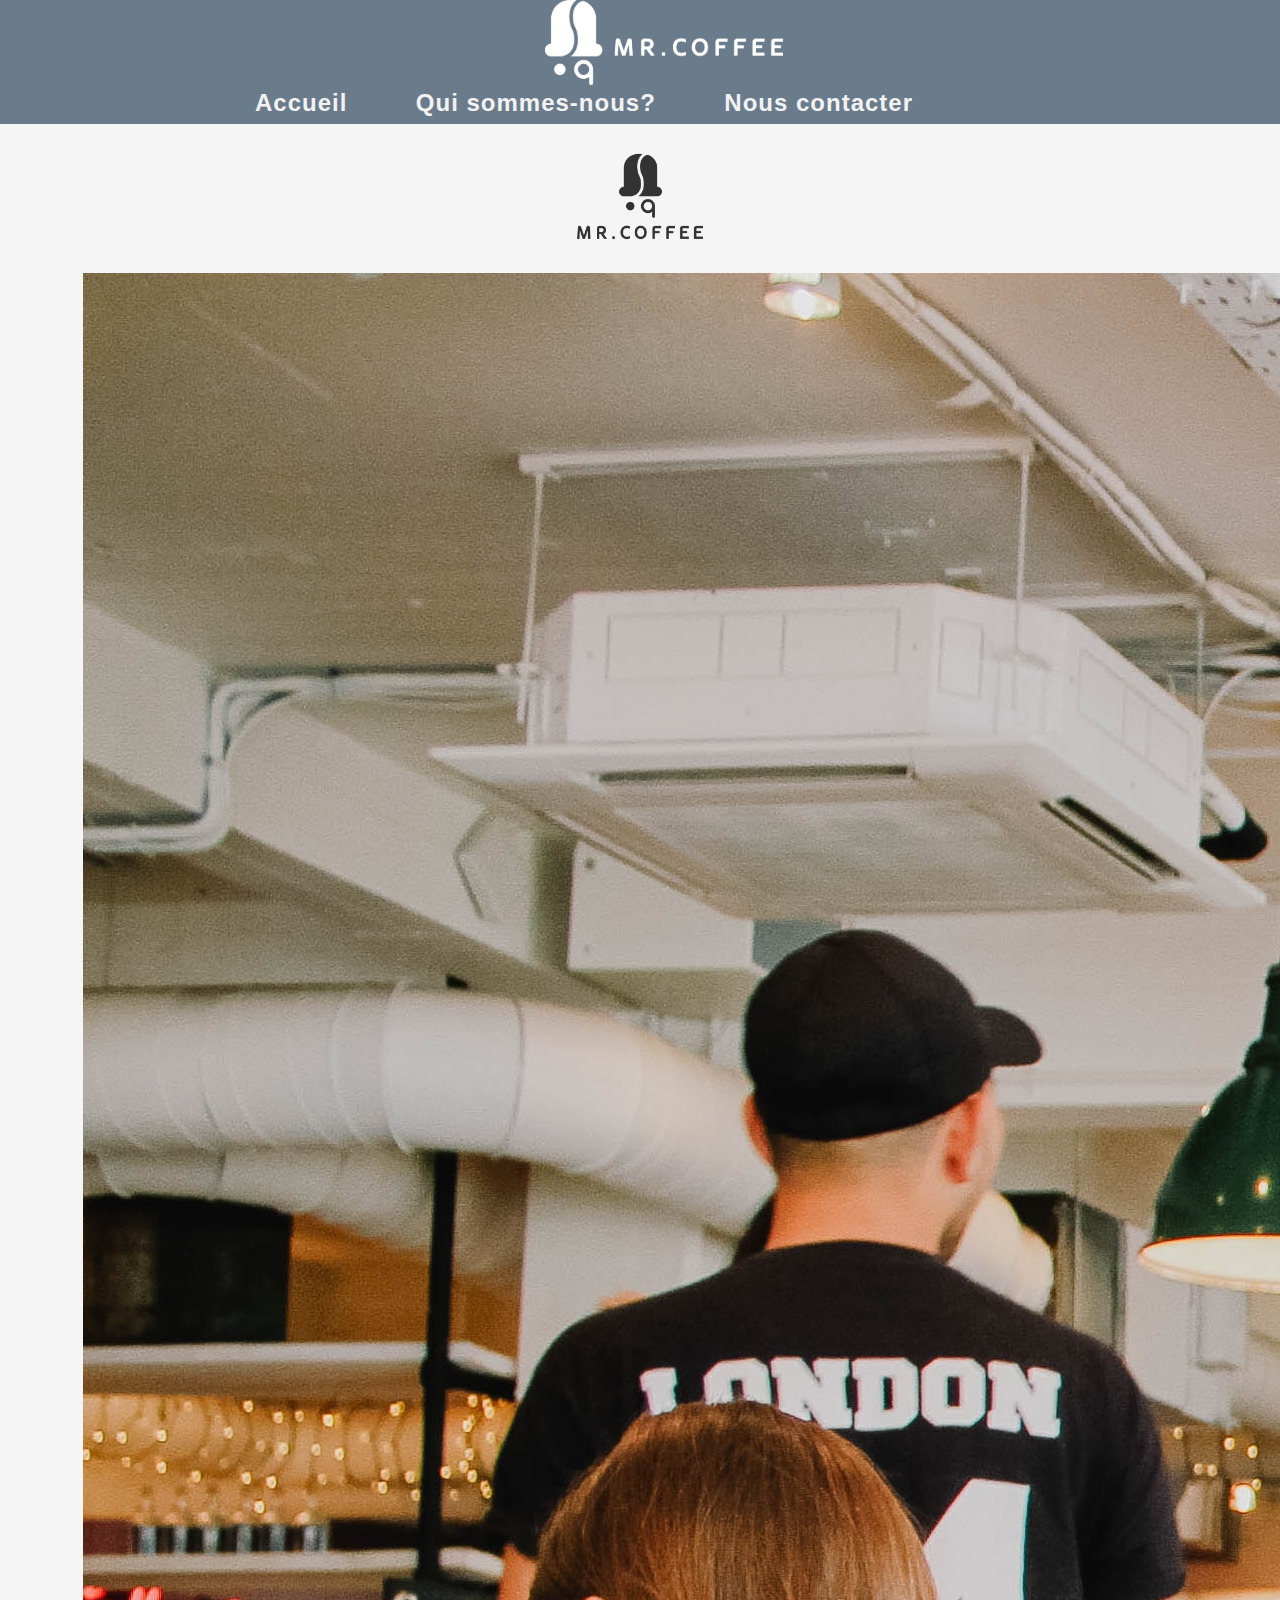
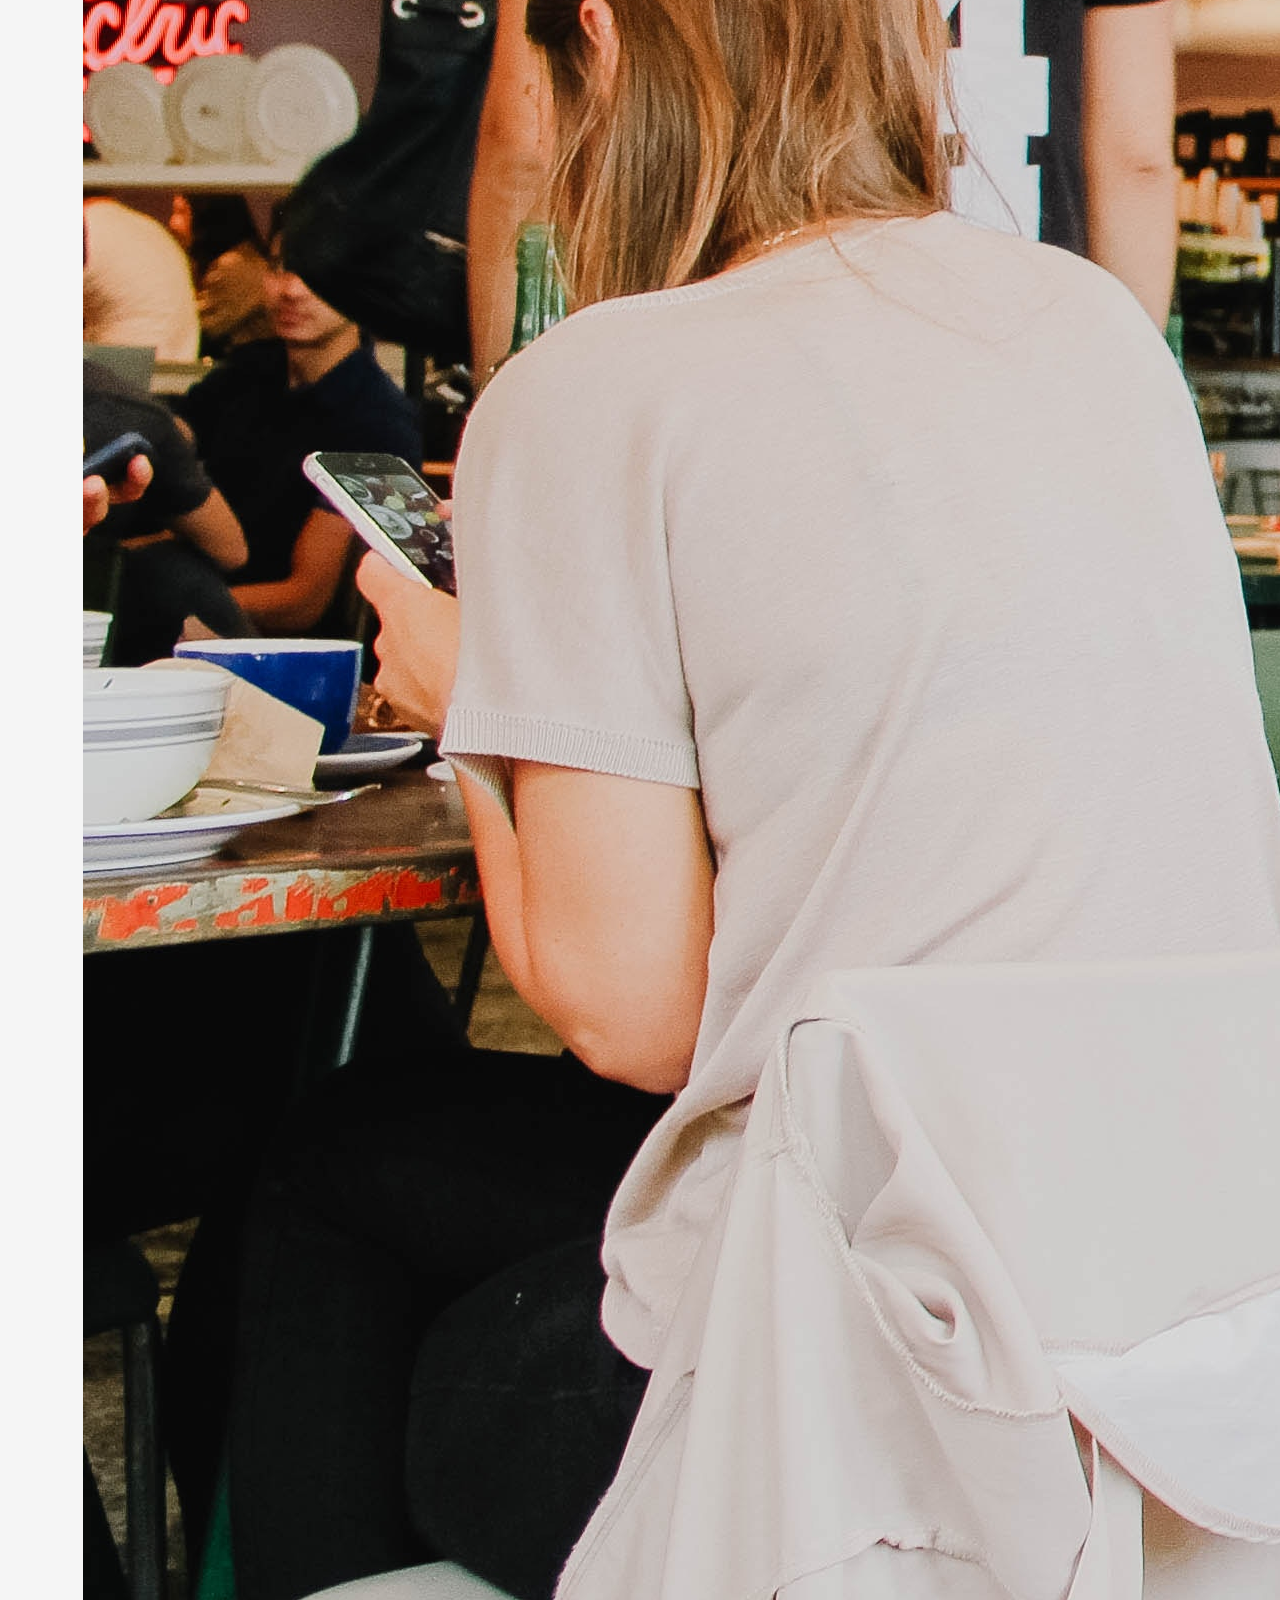
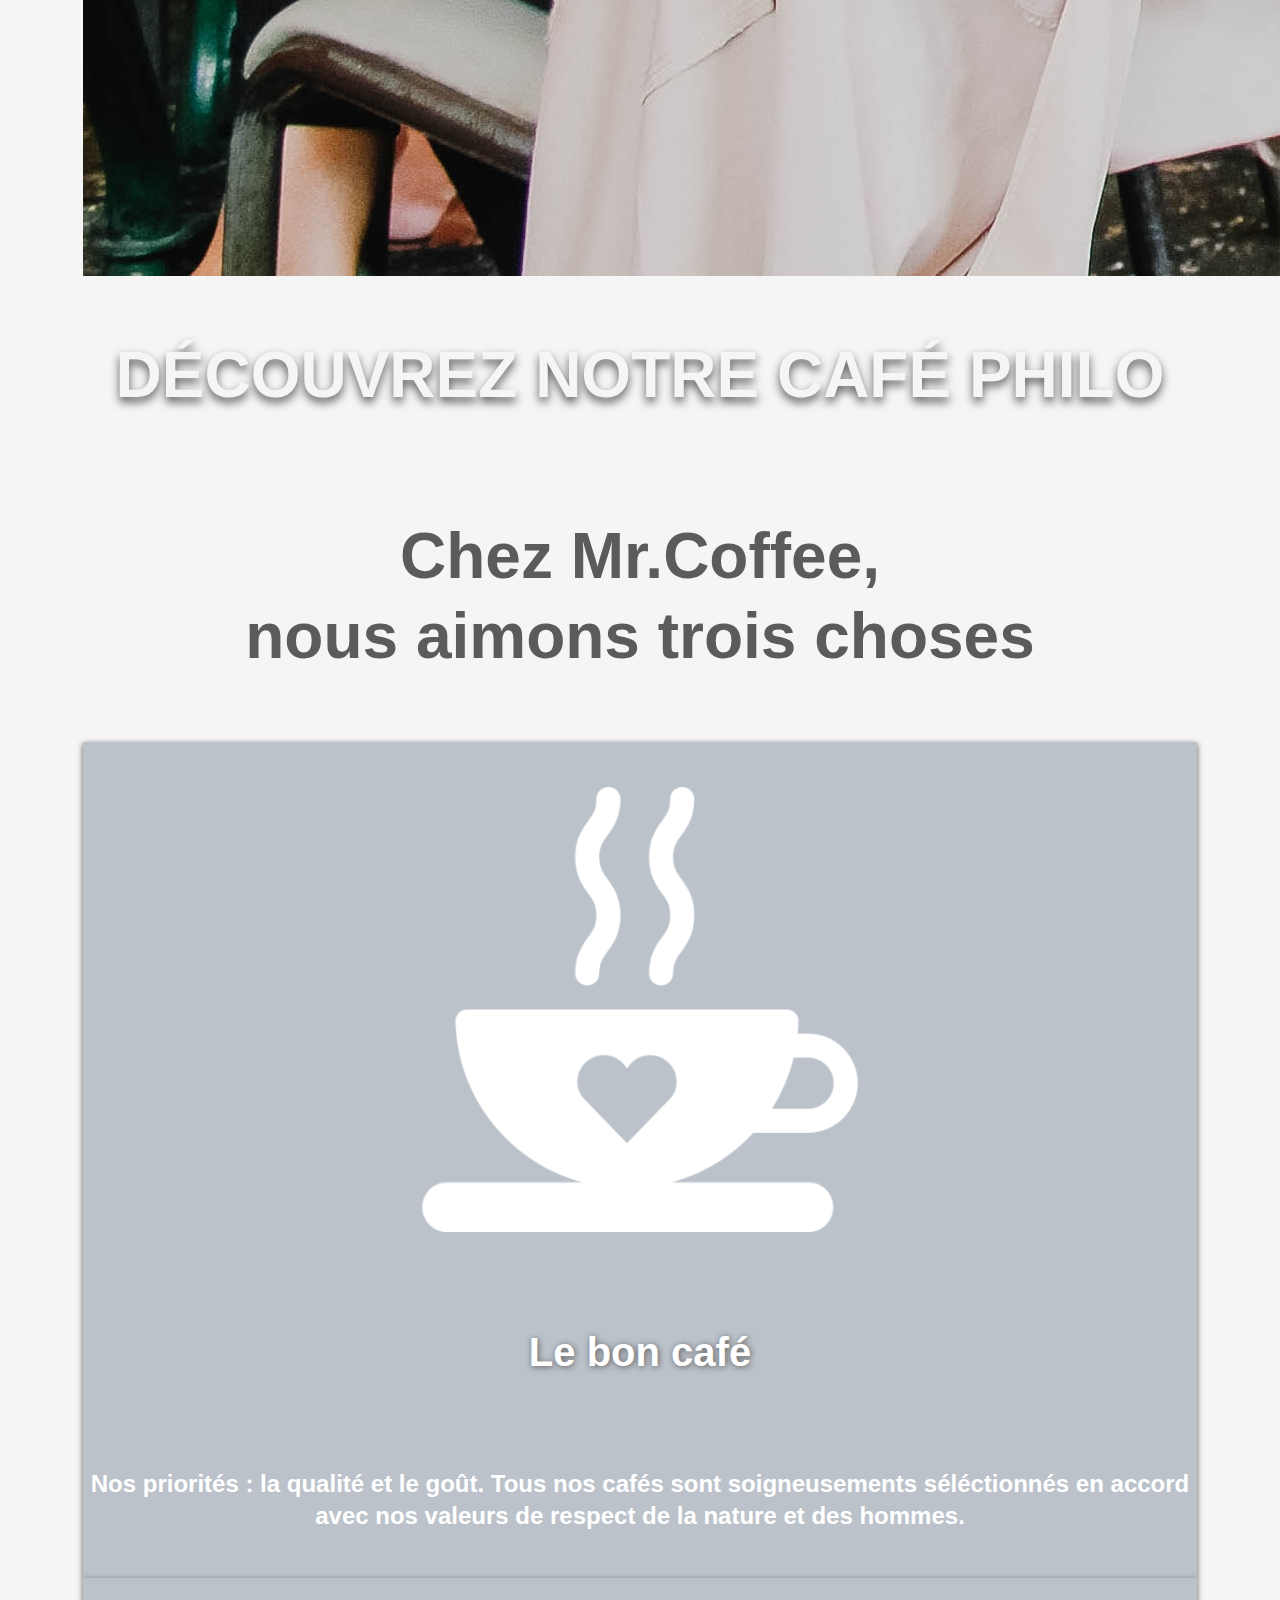
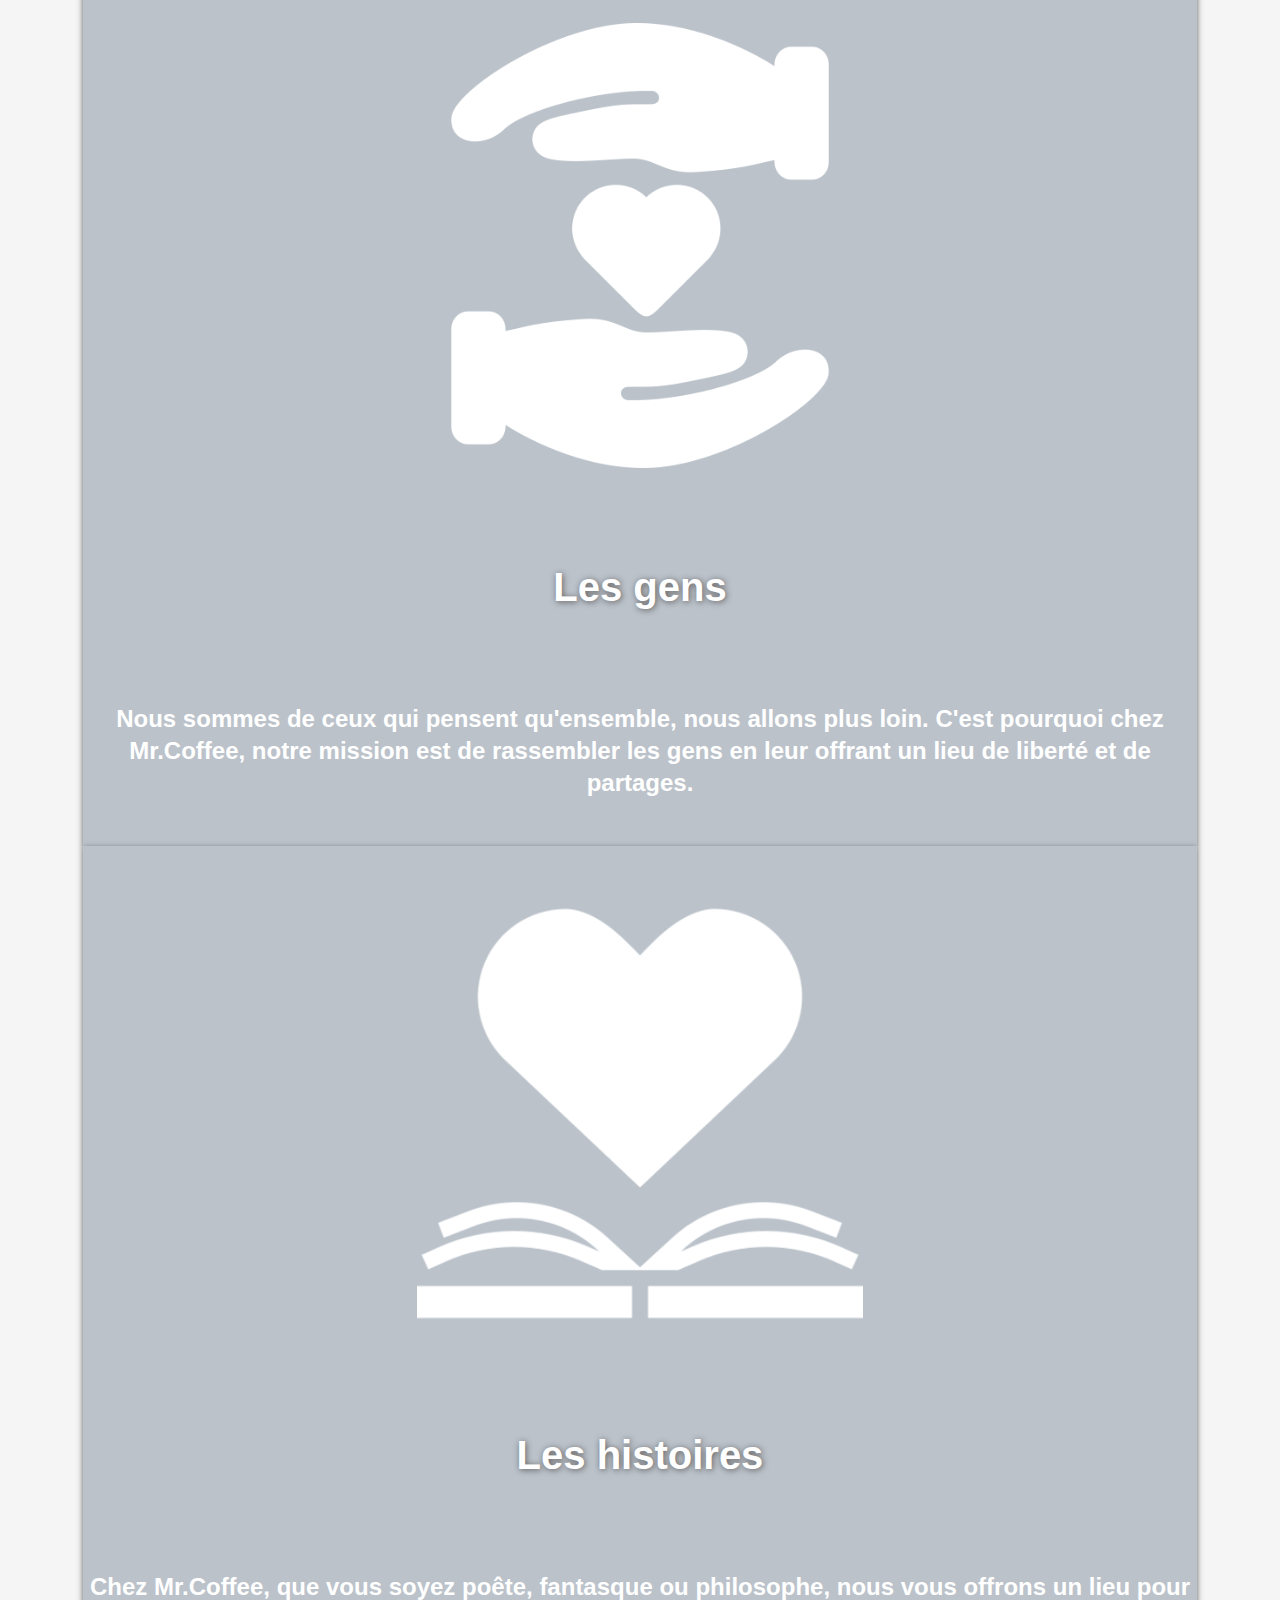
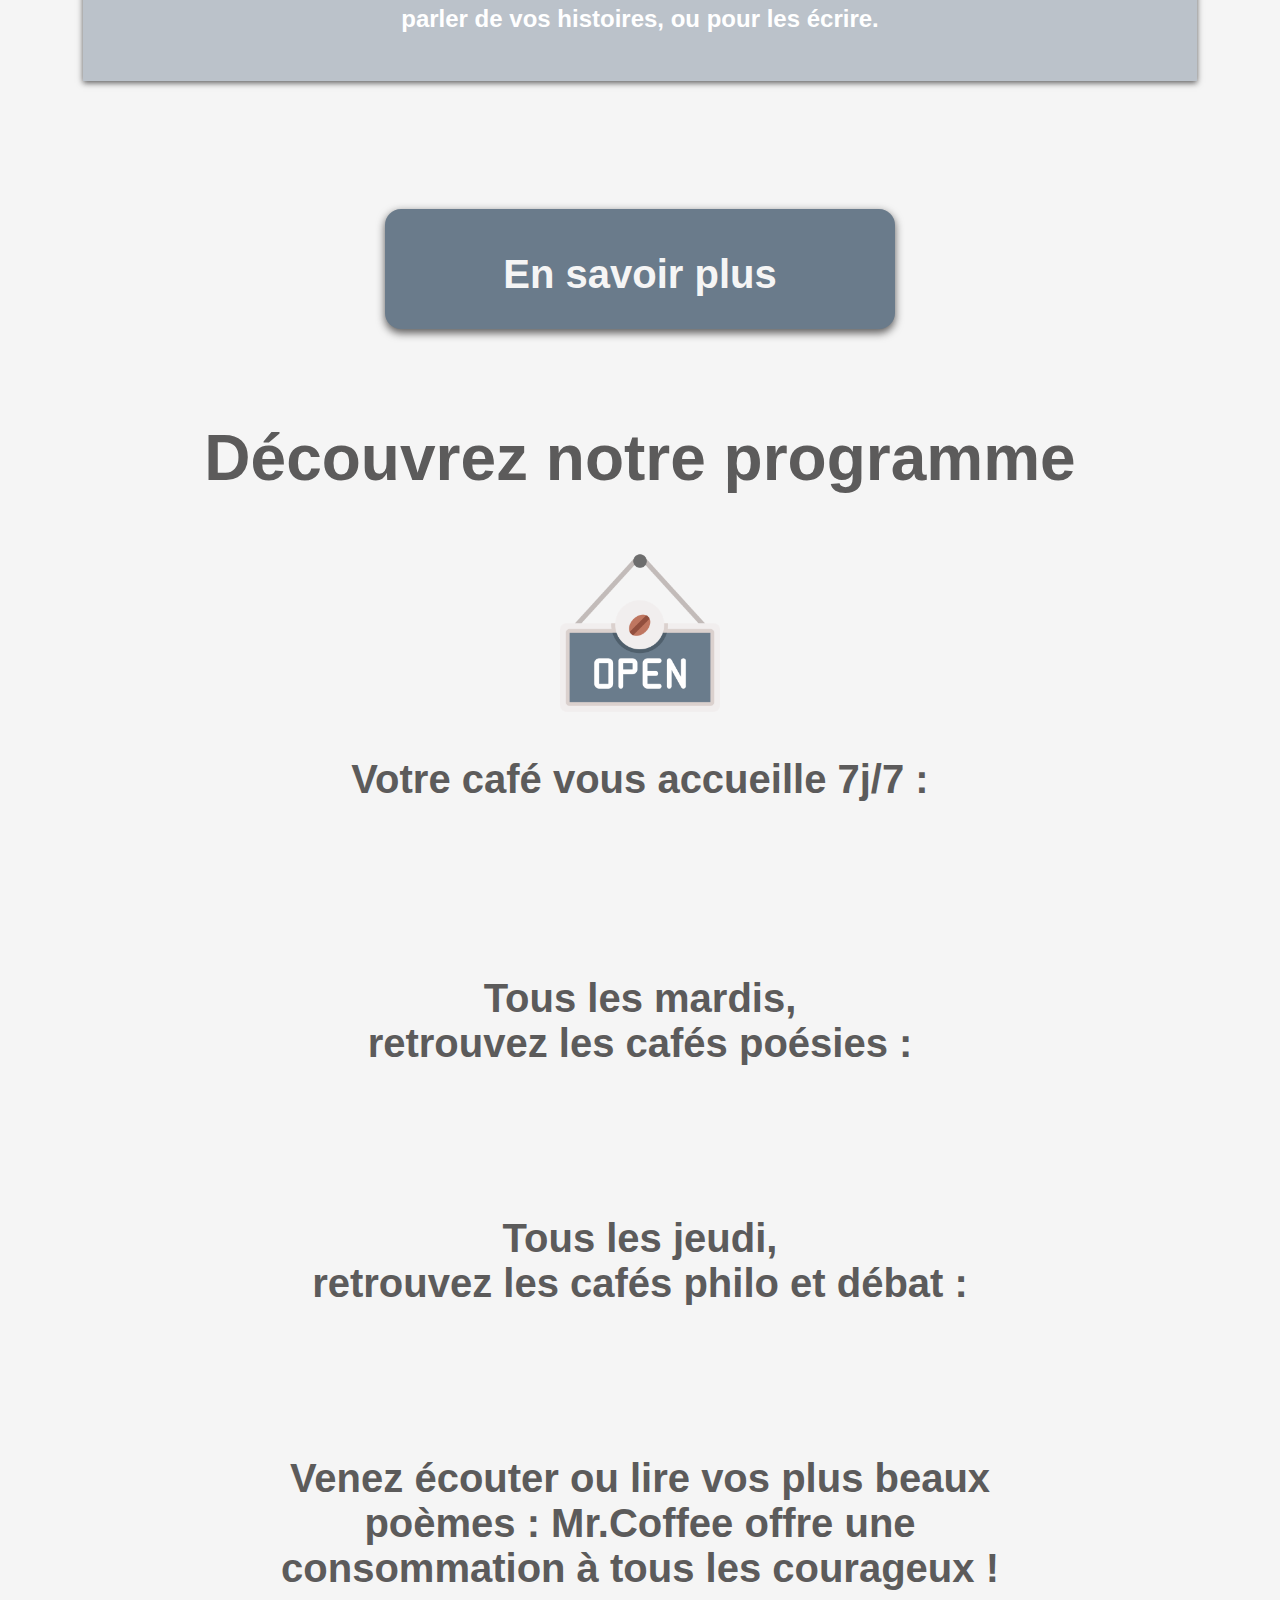
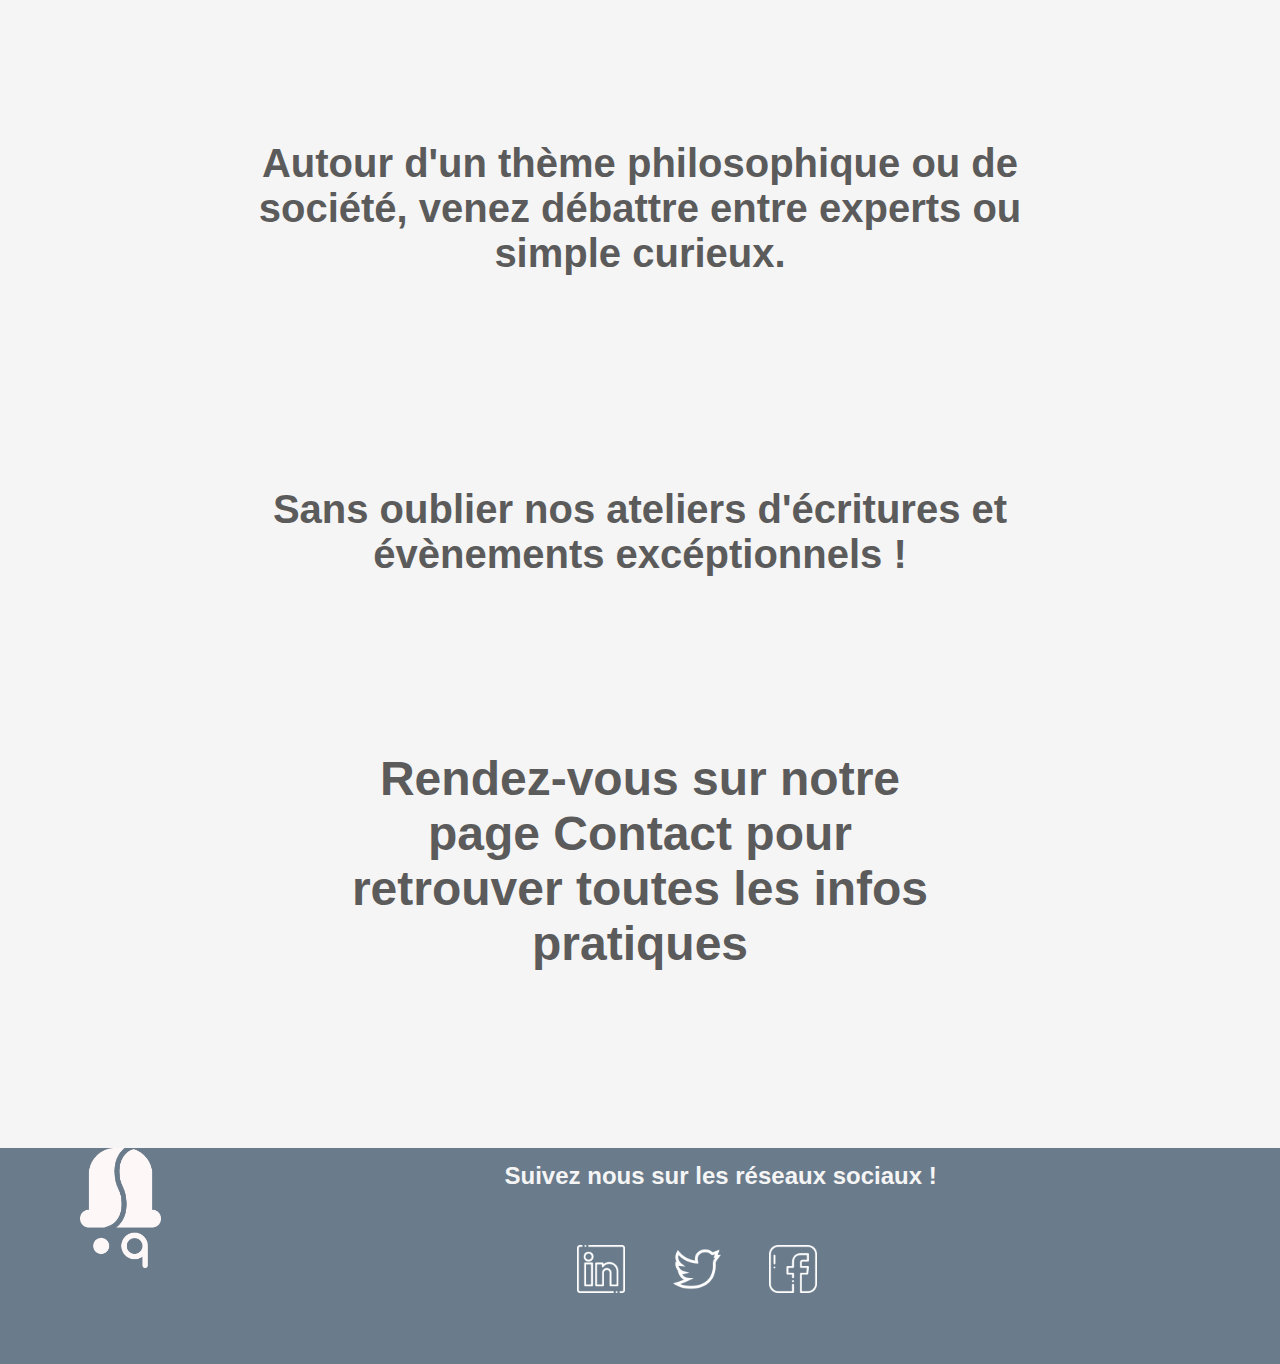
==== about.html @ ed3f55bf "Pulled HEADER Separate from Main Sect" ====
<!DOCTYPE html>
<html lang="fr">

<!-- HEAD -->
<head>
  <meta charset="UTF-8" />
  <title>Mr Coffee - Accueil</title>
  <meta name="viewport" content="width=device-width,initial-scale=1" />
  <meta name="description" content="" />
  <meta name="keywords" content="mrcoffee, mr coffee, café, cafeteria, caffeé, coffee, kaffe, poèmes, poems, books, livres, bibliothèque, bibliothek, library, paris"/>
  <link rel="stylesheet" href="application.css"/>
  <link rel="stylesheet" href="https://cdn.jsdelivr.net/npm/bootstrap@5.3.0-alpha1/dist/css/bootstrap.min.css" integrity="sha384-GLhlTQ8iRABdZLl6O3oVMWSktQOp6b7In1Zl3/Jr59b6EGGoI1aFkw7cmDA6j6gD" crossorigin="anonymous">
  <link rel="icon" href="favicon.png" />
</head>

<!-- BODY -->
<body>

    <!-- NAVBAR -->
    <nav class="navbar bg-gray-blue navbar-expand-lg">
        <div class="container-fluid">
            <a href="index.html" target ="_self"><img class="navbar-icon" src="./assets/full_logo_white.png" alt="Mr Coffee Logo" /></a>
        </div>
        <div class="navbar-links navbar-collapse text-nowrap">
            <a class="navbar-links active" href="index.html">Accueil</a>
            <a class="navbar-links" href="about.html">Qui sommes-nous?</a>
            <a class="navbar-links" href="contact.html">Nous contacter</a>
        </div>
    </nav>

    <!-- MAIN BODY SECTION -->
    <section class="main-body-section">

        <!-- HEADER -->
        <div class="header container-fluid">
            <img class="mrcoffee-logo" src="./assets/logo_mrcoffee.png" alt="Mr Coffee Logo Dark">
        </div>

        <!-- Cafeteria Photo -->
        <div class="card">
            <img src="./assets/mr_coffee_salle.jpg" class="cafe-photo" alt="Mr Coffee Café">
            <h1 class="card-heading card-img-overlay bold">DÉCOUVREZ NOTRE CAFÉ PHILO</h1>
        </div>

        <!-- 3 Modules Section -->
        <div class="container-fluid">

            <div class="row extra-margin-top extra-margin-bottom">
                <h2 class="bold">Chez Mr.Coffee,<br> nous aimons trois choses</h2>
            </div>

            <div class="row d-flex justify-content-between">
              <div class="col-3 three-thingies">
                <img class="three-thingies-icons" src="./assets/icon_cafe.png" alt="Icon: Café">
                <h6 class="bold three-thingies-padding">Le bon café</h6>
                <p class="bold three-thingies-padding">Nos priorités : la qualité et le goût. Tous nos cafés sont soigneusements séléctionnés en accord avec nos valeurs de respect de la nature et des hommes.</p>
              </div>
              <div class="col-3 three-thingies">
                <img class="three-thingies-icons" src="./assets/icon_gens.png" alt="Icon: Gens">
                <h6 class="bold three-thingies-padding">Les gens</h6>
                <p class="bold three-thingies-padding">Nous sommes de ceux qui pensent qu'ensemble, nous allons plus loin. C'est pourquoi chez Mr.Coffee, notre mission est de rassembler les gens en leur offrant un lieu de liberté et de partages.</p>
              </div> 
              <div class="col-3 three-thingies">
                <img class="three-thingies-icons" src="./assets/icon_histoires.png" alt="Icon: Histoires">
                <h6 class="bold three-thingies-padding">Les histoires</h6>
                <p class="bold three-thingies-padding">Chez Mr.Coffee, que vous soyez poête, fantasque ou philosophe, nous vous offrons un lieu pour parler de vos histoires, ou pour les écrire.</p>
              </div>
            </div>

        </div>

        <!-- Button -->
        <div class="container align-items-center">
            <button type="button" class="button bg-gray-blue">
                <h2 class="bold">En savoir plus</h2>
            </button>
        </div>

        <!-- Cafeteria Offer -->
        <div class="container-fluid extra-padding">

            <div class="row">
                <h2 class="bold">Découvrez notre programme</h2>
            </div>

            <div class="row extra-padding align-items-end">
                <div class="col-2">
                    <img class="opening-hours-icon" src="./assets/icon_open.png" alt="Opening Hours Icon" />
                </div>
                <div class="col-2 text-nowrap">
                    <h3 class="opening-hours-label bold">Votre café vous accueille 7j/7 :</h3> 
                </div>
                <div class="col-6"></div>
                <div class="col-6"></div>
            </div>

            <div class="row">
                <div class="col extra-padding extra-margin-h">
                    <h3>Tous les mardis,<br>retrouvez <span class="bold">les cafés poésies :</span></h3>
                </div>
                <div class="col extra-padding extra-margin-h">
                    <h3>Tous les jeudi,<br>retrouvez <span class="bold">les cafés philo et débat :</span></h3>
                </div>
            </div>

            <div class="row">
                <div class="col extra-padding extra-margin-h">
                    <h3 class="bold">Venez écouter ou lire vos plus beaux poèmes : Mr.Coffee offre une consommation à tous les courageux !</h3>
                </div>
                <div class="col extra-padding extra-margin-h extra-margin-bottom">
                    <h3 class="bold">Autour d'un thème philosophique ou de société, venez débattre entre experts ou simple curieux.</h3>
                </div>
            </div>

            <div class="row extra-padding">
                <h3>Sans oublier nos ateliers d'écritures et évènements excéptionnels !</h3>
            </div>

            <div class="row extra-padding">
                <div class="col extra-margin-h extra-margin-h-more">
                    <h4>Rendez-vous sur notre page Contact pour retrouver toutes les infos pratiques</h4>  
                </div>
            </div>

        </div>

    </section>

    <!-- FOOTER -->
    <footer class="container-fluid">
        <div class="row footer bg-gray-blue align-items-center">
            <div class="col-2">
              <a href="index.html"><img class="footer-icon" src="./assets/logo_blanc.png" alt="Mr Coffee Logo White"></a>
            </div> 
            <div class="col-8">
              <div class="row text-center">
                <h5>Suivez nous sur les réseaux sociaux !</h5>
                <div class="container footer-links">
                    <a href="https://www.linkedin.com" target="_blank"><img src="./assets/logo_linkedin.png" alt="LinkedIn Logo" /></a>
                    <a href="https://twitter.com" target="_blank"><img src="./assets/logo_twitter.png" alt="Twitter Logo" /></a>
                    <a href="https://www.facebook.com" target="_blank"><img src="./assets/logo_facebook.png" alt="Facebook Logo" /></a>
                </div>
              </div>
            </div>
        </div>
    </footer>

</body>

</html>
---- application.css ----
/* GLOBAL */

html, body {
    height: 100;
    margin: 0;
    padding: 0;
    font-size: 1rem;
    color: #5c5b5b;
    font-family: 'Avenir', sans-serif;
    background-color: #f5f5f5;
    justify-content: center;
    text-align: center;
}

.bold {
    font-weight: bold;
}

.bg-gray-blue {
    background-color: #6a7b8b;
}



/* NAVIGATION BAR */

.navbar{
    height: 7.75rem;
    color: #f5f5f5;
    padding: 0;
}

.navbar-icon {
    height: 5.3rem;
    padding-left: 3rem;
}

.navbar-links {
    margin-right: 3rem;
}

.navbar-links a {
    font-size: 1.5rem;
    font-weight: 600;
    color: #f2f2f2;
    letter-spacing: 1px;
    padding-right: 1rem;
    text-decoration: none;
}

.navbar-links a:hover {
    color: #5c5b5b;
}

.navbar-links a:active {
    color: #5c5b5b;
}



/* HEADER - MR COFFEE LOGO */

.header {
    margin-top: 0%;
    margin-bottom: 0%;
}

.mrcoffee-logo {
    width: 13%;
}



/* MAIN BODY SECTION */

.main-body-section {
    margin-right: 6.5%;
    margin-left: 6.5%;
}

.extra-padding {
    padding-top: 3.5%;
    padding-bottom: 3.5%;
    padding-left: 5%;
    padding-right: 5%;
}

.extra-margin-h {
    margin-right: 6%;
    margin-left: 6%;
}

.extra-margin-h-more {
    margin-right: 15%;
    margin-left: 15%;
}

.extra-margin-bottom {
    margin-bottom: 6%;
}

.extra-margin-top {
    padding-top: 2%;
}

.main-body-section h2 {
    margin-top: 5%;
    margin-bottom: 2%;
    font-size: 4rem;
    line-height: 5rem;
    color: #5c5b5b;
}

.main-body-section h3 {
    font-size: 2.5rem;
    color: #5c5b5b;
}

.main-body-section h4 {
    color: #5c5b5b;
    font-size: 3rem;
}

.main-body-section h6 {
    color: white;
    font-size: 2.5rem;
    text-shadow: 1px 1px 6px #5c5b5b;
}

.main-body-section p {
    color: white;
    line-height: 2rem;
    font-size: 1.5rem;
}



/* MAIN BODY SECTION ITEMS */


/* CAFETERIA PHOTO */

.card-heading {
    margin-top: 5%;
    margin-bottom: 2%;
    line-height: 5rem;
    color: #f5f5f5;
    font-size: 4rem;
    text-shadow: 0px 5px 10px #5c5b5b;
}


/* 3 THINGIES */

.three-thingies {
    background-color: #bbc2ca;
    color: white;
    padding-top: 4%;
    padding-bottom: 2%;
    box-shadow: 0px 2px 6px #5c5b5b;
}

.three-thingies-padding {
    /* top right bottom left */
    padding: 2%, 6%, 2%, 6%;
}

.three-thingies-icons {
    width: 40%;
}


/* BUTTON */

.button {
    margin-top: 8rem;
    height: 7.5rem;
    border-width: 0;
    border-radius: 1rem;
    box-shadow: 0rem 0.2rem 0.5rem #5c5b5b;
}

.button h2 {
    /* top right bottom left */
    margin: 1.5rem 7rem 1.5rem 7rem;
    font-size: 2.5rem;
    color: #f5f5f5;
}


/* CAFETERIA DESCRIPTION */

.opening-hours-icon {
    width: 10rem;
    height: 10rem;
}

.opening-hours-label {
    margin-bottom: 7%;
}



/* FOOTER */

.footer {
    height: 13.5rem;
}
  
.footer-icon {
    float: left;
    height: 7.5rem;
    padding-left: 5rem;
}

.footer h5 {
    color: #f5f5f5;
    line-height: 3.5rem;
    font-size: 1.5rem;
}

.footer-links {
    display: flex;
    flex-flow: row;
    justify-content: center;
}

.footer-links img {
    height: 3rem;
    width: 3rem;
    margin-right: 3rem;
}
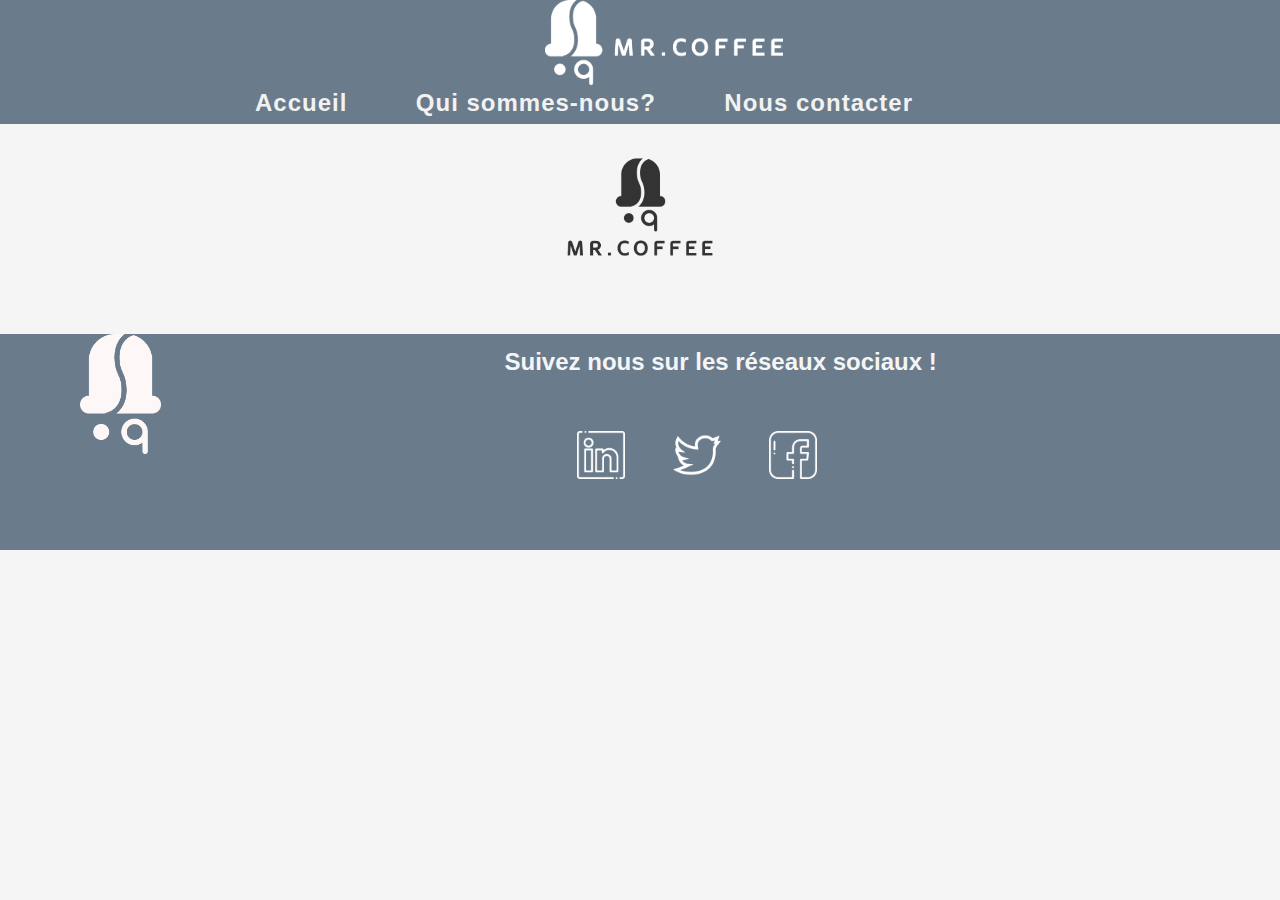
==== commit 0425dd8c: "Start Work on About Page" ====
--- a/about.html
+++ b/about.html
@@ -28,101 +28,15 @@
         </div>
     </nav>
 
+    <!-- HEADER -->
+    <div class="header container-fluid">
+        <img class="mrcoffee-logo" src="./assets/logo_mrcoffee.png" alt="Mr Coffee Logo Dark">
+    </div>
+
     <!-- MAIN BODY SECTION -->
     <section class="main-body-section">
 
-        <!-- HEADER -->
-        <div class="header container-fluid">
-            <img class="mrcoffee-logo" src="./assets/logo_mrcoffee.png" alt="Mr Coffee Logo Dark">
-        </div>
-
-        <!-- Cafeteria Photo -->
-        <div class="card">
-            <img src="./assets/mr_coffee_salle.jpg" class="cafe-photo" alt="Mr Coffee Café">
-            <h1 class="card-heading card-img-overlay bold">DÉCOUVREZ NOTRE CAFÉ PHILO</h1>
-        </div>
-
-        <!-- 3 Modules Section -->
-        <div class="container-fluid">
-
-            <div class="row extra-margin-top extra-margin-bottom">
-                <h2 class="bold">Chez Mr.Coffee,<br> nous aimons trois choses</h2>
-            </div>
-
-            <div class="row d-flex justify-content-between">
-              <div class="col-3 three-thingies">
-                <img class="three-thingies-icons" src="./assets/icon_cafe.png" alt="Icon: Café">
-                <h6 class="bold three-thingies-padding">Le bon café</h6>
-                <p class="bold three-thingies-padding">Nos priorités : la qualité et le goût. Tous nos cafés sont soigneusements séléctionnés en accord avec nos valeurs de respect de la nature et des hommes.</p>
-              </div>
-              <div class="col-3 three-thingies">
-                <img class="three-thingies-icons" src="./assets/icon_gens.png" alt="Icon: Gens">
-                <h6 class="bold three-thingies-padding">Les gens</h6>
-                <p class="bold three-thingies-padding">Nous sommes de ceux qui pensent qu'ensemble, nous allons plus loin. C'est pourquoi chez Mr.Coffee, notre mission est de rassembler les gens en leur offrant un lieu de liberté et de partages.</p>
-              </div> 
-              <div class="col-3 three-thingies">
-                <img class="three-thingies-icons" src="./assets/icon_histoires.png" alt="Icon: Histoires">
-                <h6 class="bold three-thingies-padding">Les histoires</h6>
-                <p class="bold three-thingies-padding">Chez Mr.Coffee, que vous soyez poête, fantasque ou philosophe, nous vous offrons un lieu pour parler de vos histoires, ou pour les écrire.</p>
-              </div>
-            </div>
-
-        </div>
-
-        <!-- Button -->
-        <div class="container align-items-center">
-            <button type="button" class="button bg-gray-blue">
-                <h2 class="bold">En savoir plus</h2>
-            </button>
-        </div>
-
-        <!-- Cafeteria Offer -->
-        <div class="container-fluid extra-padding">
-
-            <div class="row">
-                <h2 class="bold">Découvrez notre programme</h2>
-            </div>
-
-            <div class="row extra-padding align-items-end">
-                <div class="col-2">
-                    <img class="opening-hours-icon" src="./assets/icon_open.png" alt="Opening Hours Icon" />
-                </div>
-                <div class="col-2 text-nowrap">
-                    <h3 class="opening-hours-label bold">Votre café vous accueille 7j/7 :</h3> 
-                </div>
-                <div class="col-6"></div>
-                <div class="col-6"></div>
-            </div>
-
-            <div class="row">
-                <div class="col extra-padding extra-margin-h">
-                    <h3>Tous les mardis,<br>retrouvez <span class="bold">les cafés poésies :</span></h3>
-                </div>
-                <div class="col extra-padding extra-margin-h">
-                    <h3>Tous les jeudi,<br>retrouvez <span class="bold">les cafés philo et débat :</span></h3>
-                </div>
-            </div>
-
-            <div class="row">
-                <div class="col extra-padding extra-margin-h">
-                    <h3 class="bold">Venez écouter ou lire vos plus beaux poèmes : Mr.Coffee offre une consommation à tous les courageux !</h3>
-                </div>
-                <div class="col extra-padding extra-margin-h extra-margin-bottom">
-                    <h3 class="bold">Autour d'un thème philosophique ou de société, venez débattre entre experts ou simple curieux.</h3>
-                </div>
-            </div>
-
-            <div class="row extra-padding">
-                <h3>Sans oublier nos ateliers d'écritures et évènements excéptionnels !</h3>
-            </div>
-
-            <div class="row extra-padding">
-                <div class="col extra-margin-h extra-margin-h-more">
-                    <h4>Rendez-vous sur notre page Contact pour retrouver toutes les infos pratiques</h4>  
-                </div>
-            </div>
-
-        </div>
+        
 
     </section>
 
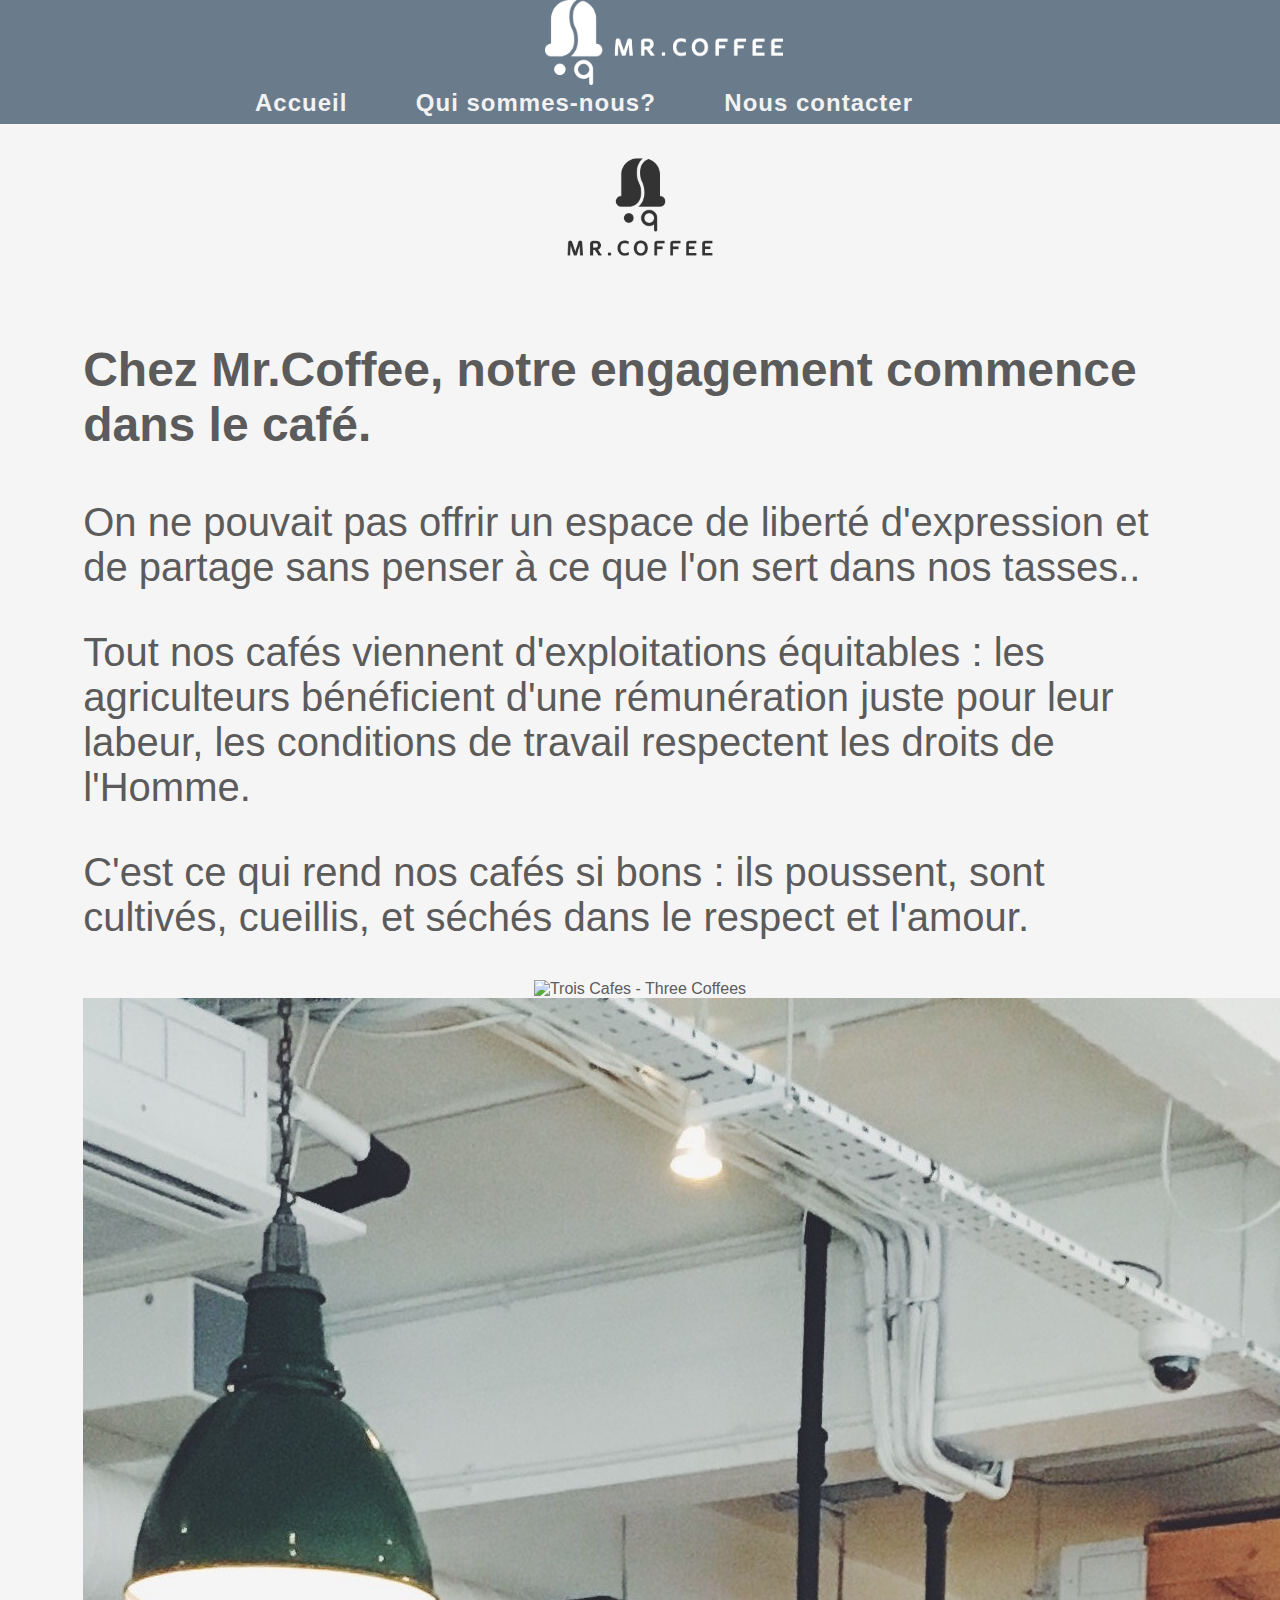
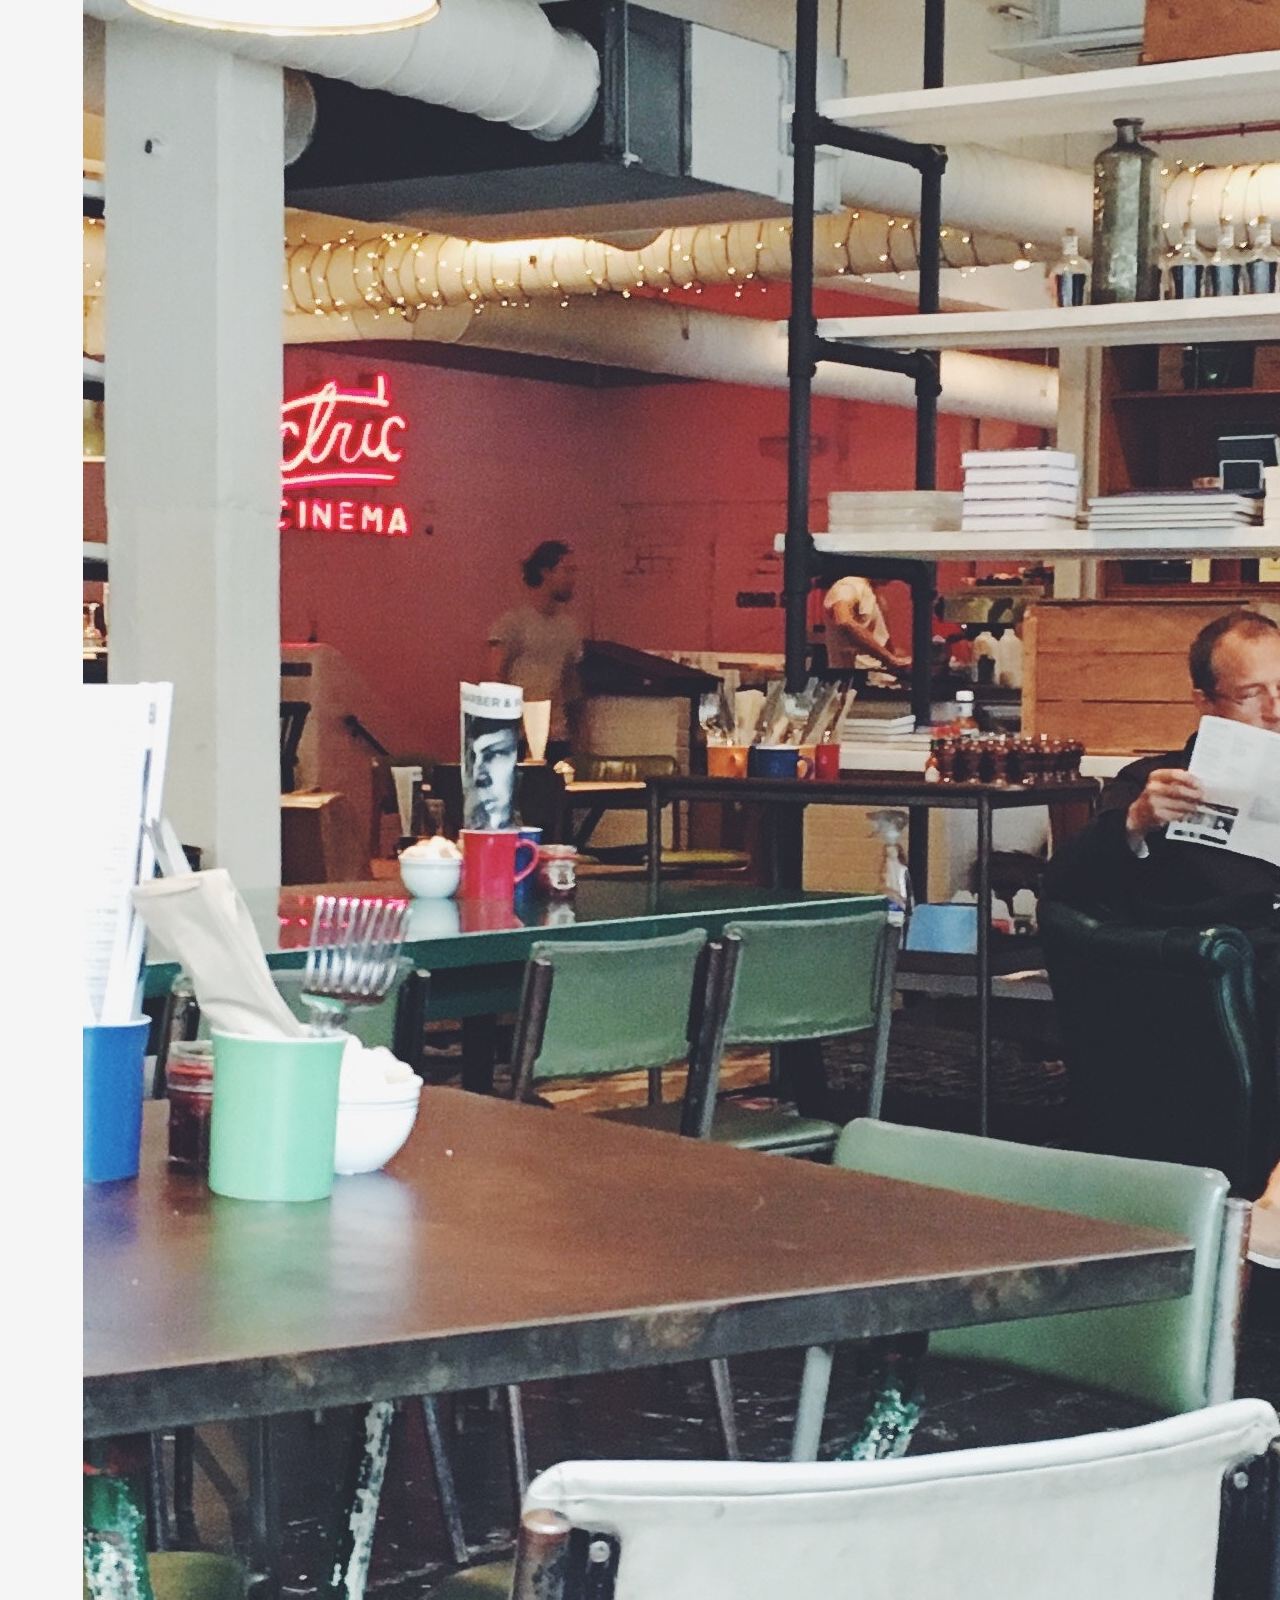
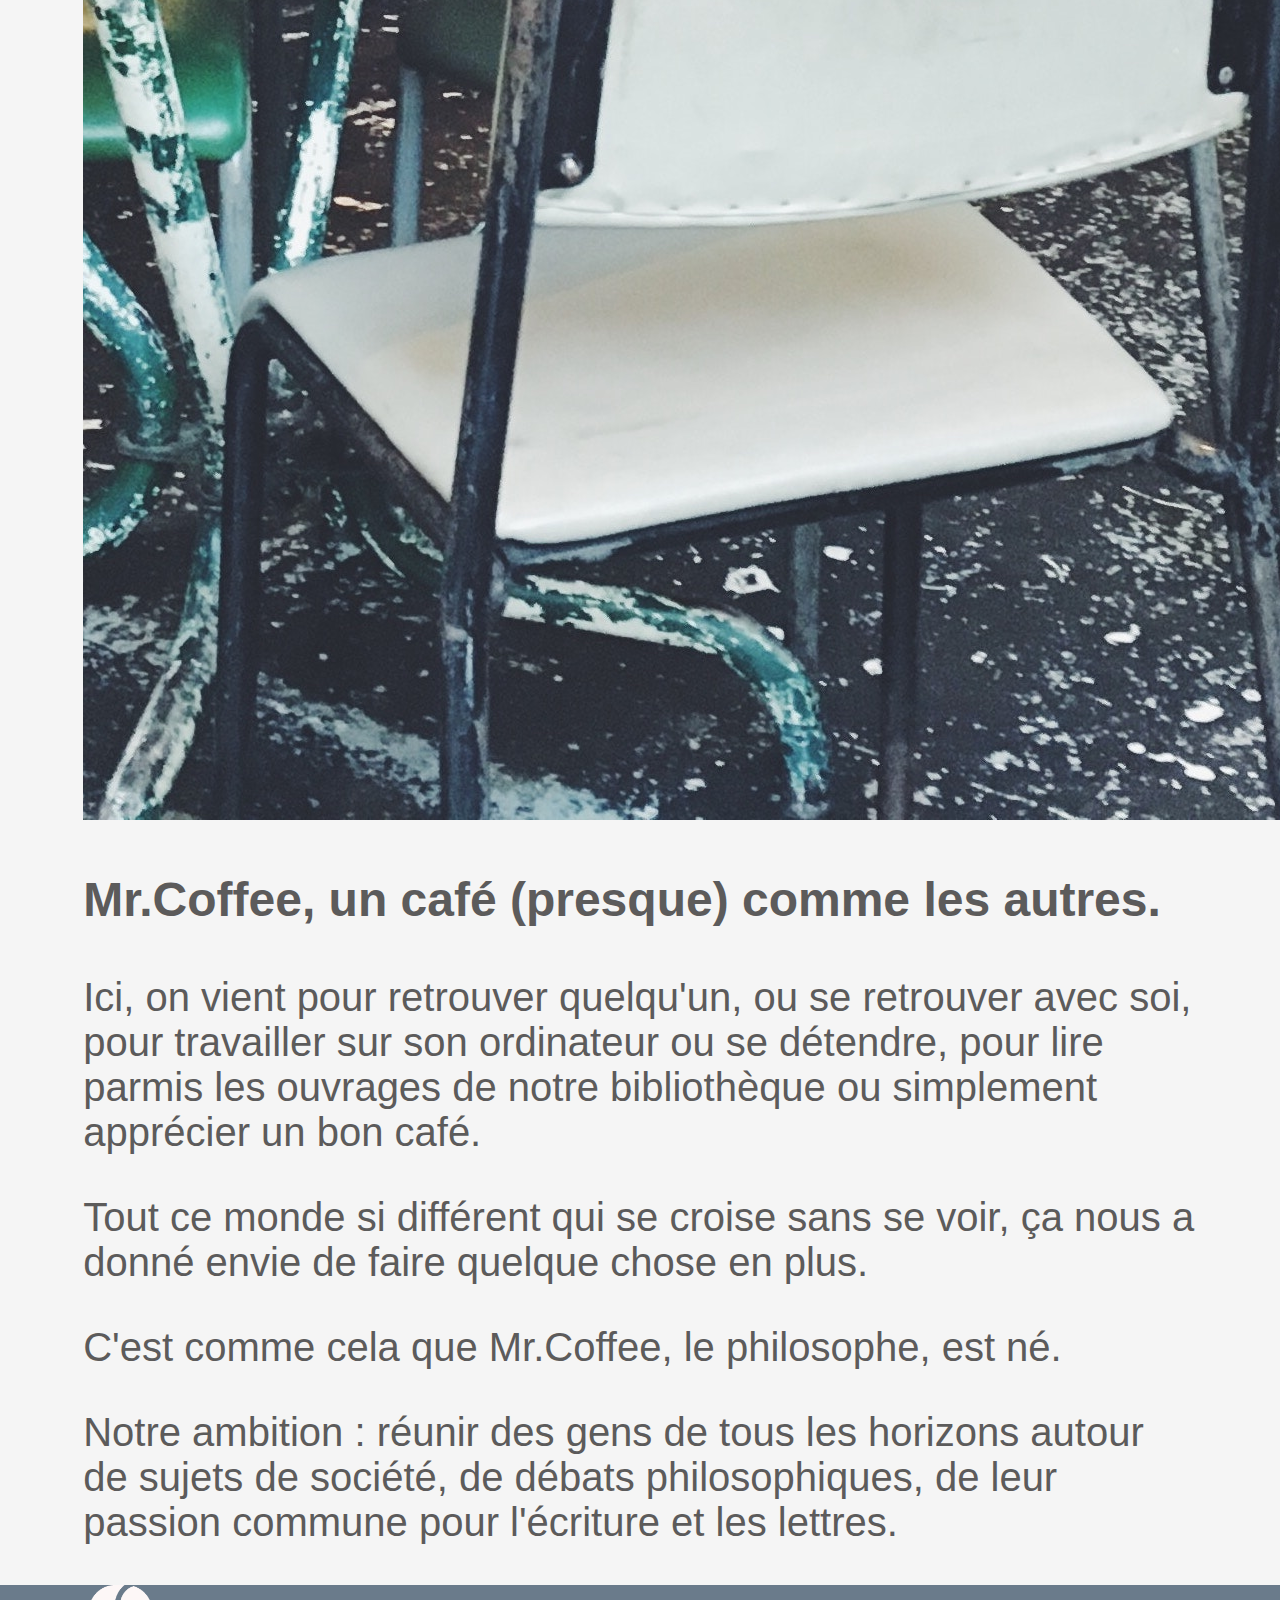
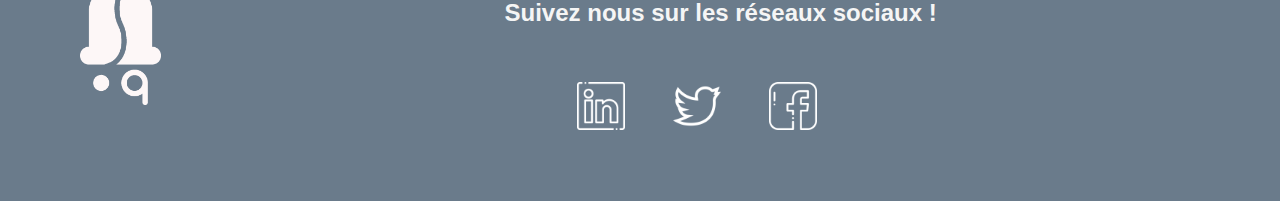
==== commit e35fc29b: "Fixed Positioning & Fonts on Home Page" ====
--- a/about.html
+++ b/about.html
@@ -36,7 +36,34 @@
     <!-- MAIN BODY SECTION -->
     <section class="main-body-section">
 
-        
+        <div class="container-fluid">
+          <div class="row justify-content-between">
+            <div class="col-6 about-text">
+              <h3 class="about-h2">Chez Mr.Coffee, notre engagement commence dans le café.</h3>
+              <p>On ne pouvait pas offrir un espace de liberté d'expression et de partage sans penser à ce que l'on sert dans nos tasses..</p>
+              <p>Tout nos cafés viennent d'exploitations équitables : les agriculteurs bénéficient d'une rémunération juste pour leur labeur, les conditions de travail respectent les droits de l'Homme.</p>
+              <p>C'est ce qui rend nos cafés si bons : ils poussent, sont cultivés, cueillis, et séchés dans le respect et l'amour.</p>
+            </div>
+            <div class="col-md-5">
+              <img class="img-fluid" src="./assets/trois_cafes.jpg" alt="Trois Cafes - Three Coffees">
+            </div>
+          </div>
+        </div>
+  
+        <div class="container-fluid">
+          <div class="row justify-content-between">
+            <div class="col-md-5">
+              <img class="img-fluid" src="./assets/mrcoffee_salle2.jpg" alt="Mr Coffee Salle 2 Interior">
+            </div>
+            <div class="col-6 about-text">
+              <h3 class="about-h2">Mr.Coffee, un café (presque) comme les autres.</h3>
+              <p>Ici, on vient pour retrouver quelqu'un, ou se retrouver avec soi, pour travailler sur son ordinateur ou se détendre, pour lire parmis les ouvrages de notre bibliothèque ou simplement apprécier un bon café.</p>
+              <p>Tout ce monde si différent qui se croise sans se voir, ça nous a donné envie de faire quelque chose en plus.</p>
+              <p>C'est comme cela que Mr.Coffee, le philosophe, est né.</p>
+              <p>Notre ambition : réunir des gens de tous les horizons autour de sujets de société, de débats philosophiques, de leur passion commune pour l'écriture et les lettres.</p>
+            </div>
+          </div>
+        </div>
 
     </section>
 
--- a/application.css
+++ b/application.css
@@ -79,8 +79,8 @@
 }
 
 .extra-padding {
-    padding-top: 3.5%;
-    padding-bottom: 3.5%;
+    padding-top: 3%;
+    padding-bottom: 3%;
     padding-left: 5%;
     padding-right: 5%;
 }
@@ -91,8 +91,8 @@
 }
 
 .extra-margin-h-more {
-    margin-right: 15%;
-    margin-left: 15%;
+    margin-right: 20%;
+    margin-left: 20%;
 }
 
 .extra-margin-bottom {
@@ -103,6 +103,7 @@
     padding-top: 2%;
 }
 
+/* headlines @ home page */
 .main-body-section h2 {
     margin-top: 5%;
     margin-bottom: 2%;
@@ -111,26 +112,30 @@
     color: #5c5b5b;
 }
 
+/* headlines @ about page, bottom line @ home page */
 .main-body-section h3 {
-    font-size: 2.5rem;
-    color: #5c5b5b;
-}
-
+    font-size: 3rem;
+    color: #5c5b5b;
+}
+
+/* headlines @ gray thingies @ home page */
 .main-body-section h4 {
-    color: #5c5b5b;
-    font-size: 3rem;
-}
-
-.main-body-section h6 {
     color: white;
     font-size: 2.5rem;
     text-shadow: 1px 1px 6px #5c5b5b;
 }
 
-.main-body-section p {
+/* text @ gray thingies @ home page */
+.main-body-section h5 {
     color: white;
     line-height: 2rem;
     font-size: 1.5rem;
+}
+
+/* text @ home page, about page */
+.main-body-section p {
+    color: #5c5b5b;
+    font-size: 2.5rem;
 }
 
 
@@ -154,15 +159,16 @@
 
 .three-thingies {
     background-color: #bbc2ca;
-    color: white;
     padding-top: 4%;
     padding-bottom: 2%;
     box-shadow: 0px 2px 6px #5c5b5b;
 }
 
 .three-thingies-padding {
-    /* top right bottom left */
-    padding: 2%, 6%, 2%, 6%;
+    padding-top: 2%;
+    padding-bottom: 2%;
+    padding-left: 6%;
+    padding-right: 6%;
 }
 
 .three-thingies-icons {
@@ -200,6 +206,16 @@
 }
 
 
+/* ABOUT */
+
+.about-text {
+    justify-content: left;
+    text-align: left;
+}
+
+.about-h2 {
+    font-size: 3.5rem;
+}
 
 /* FOOTER */
 
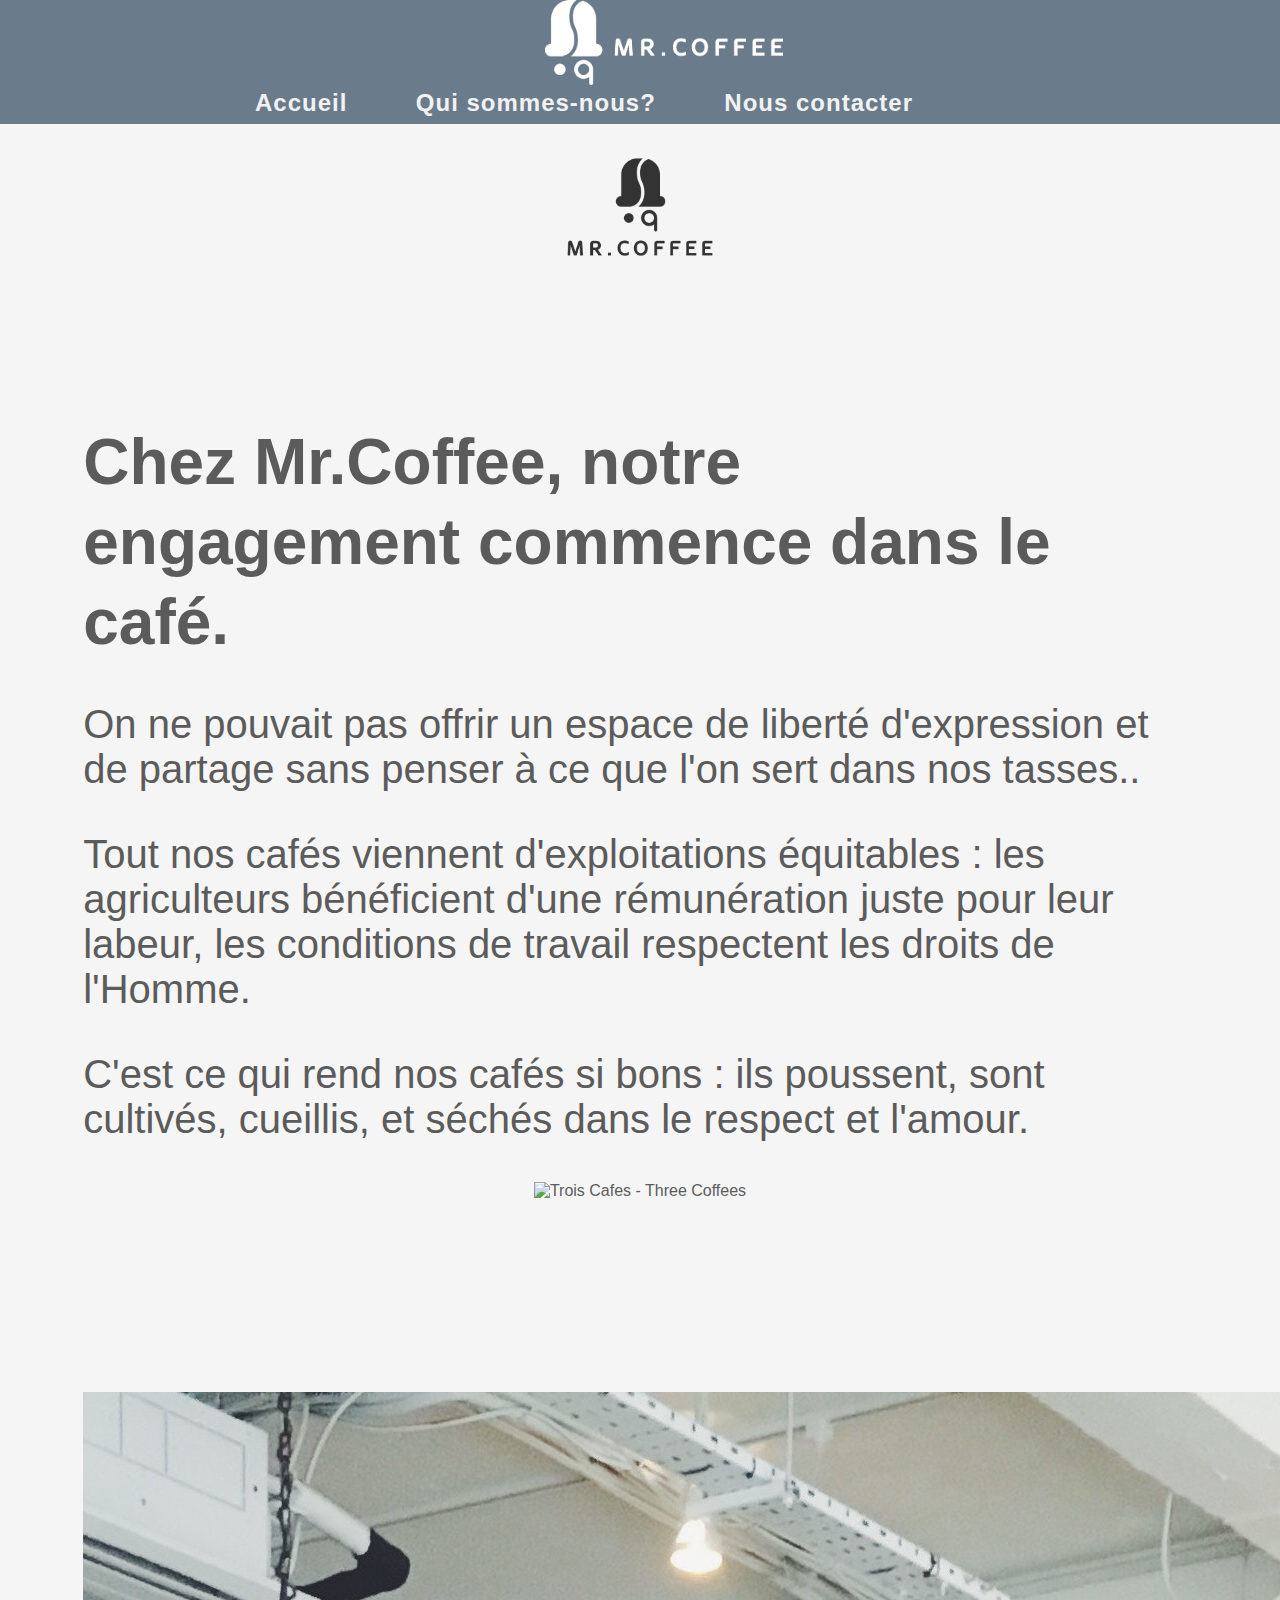
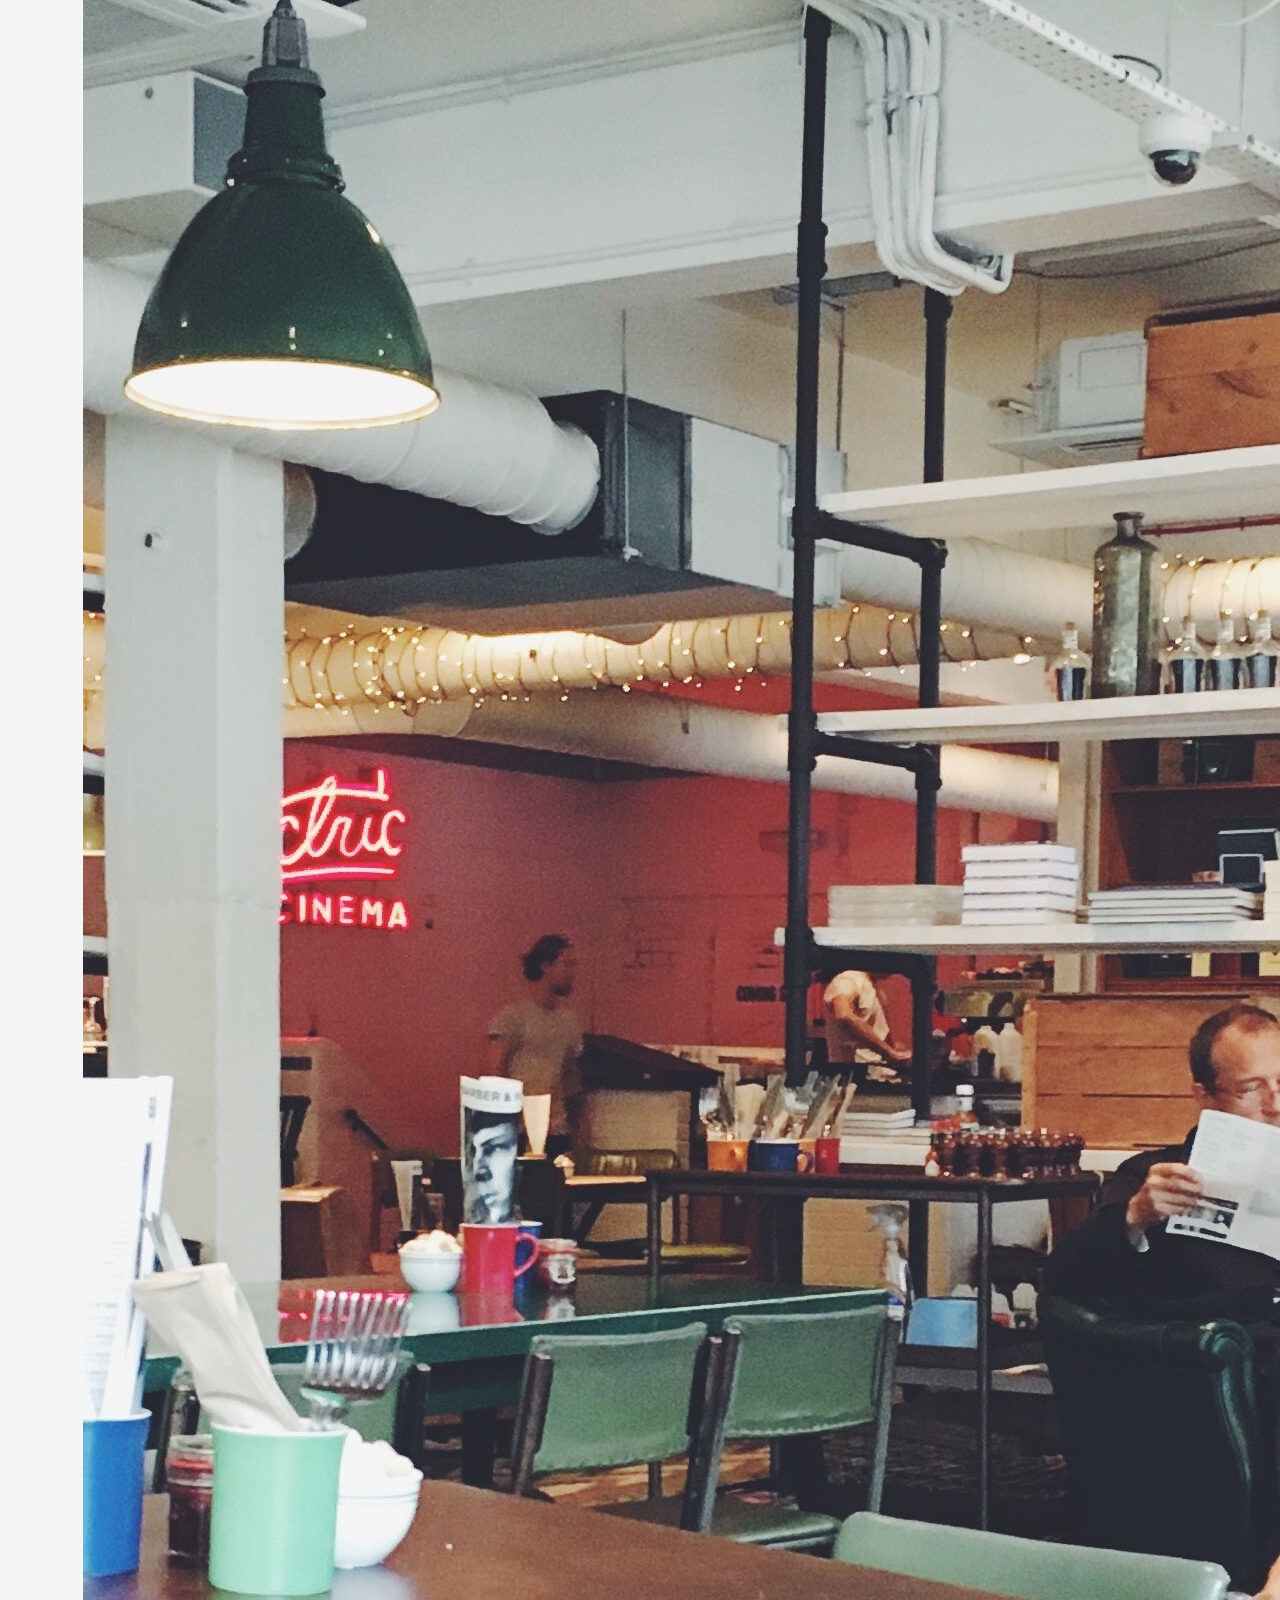
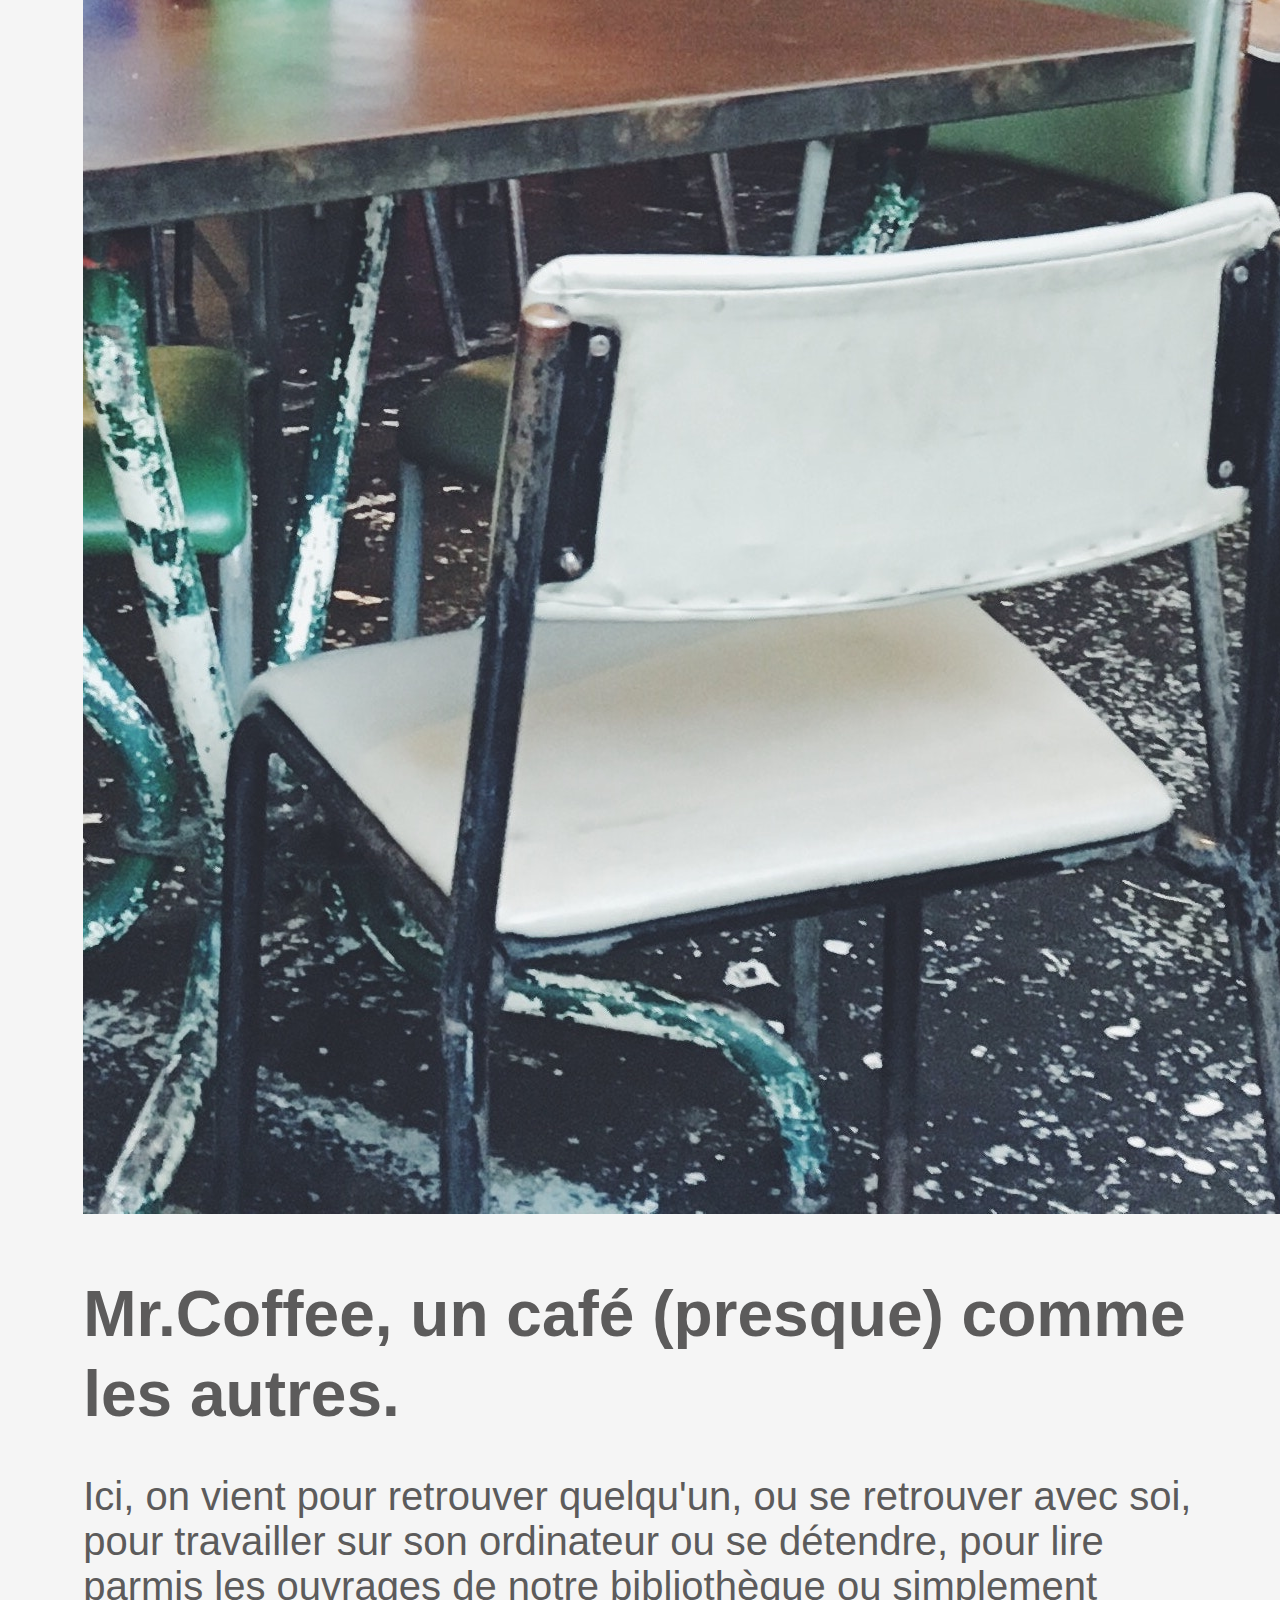
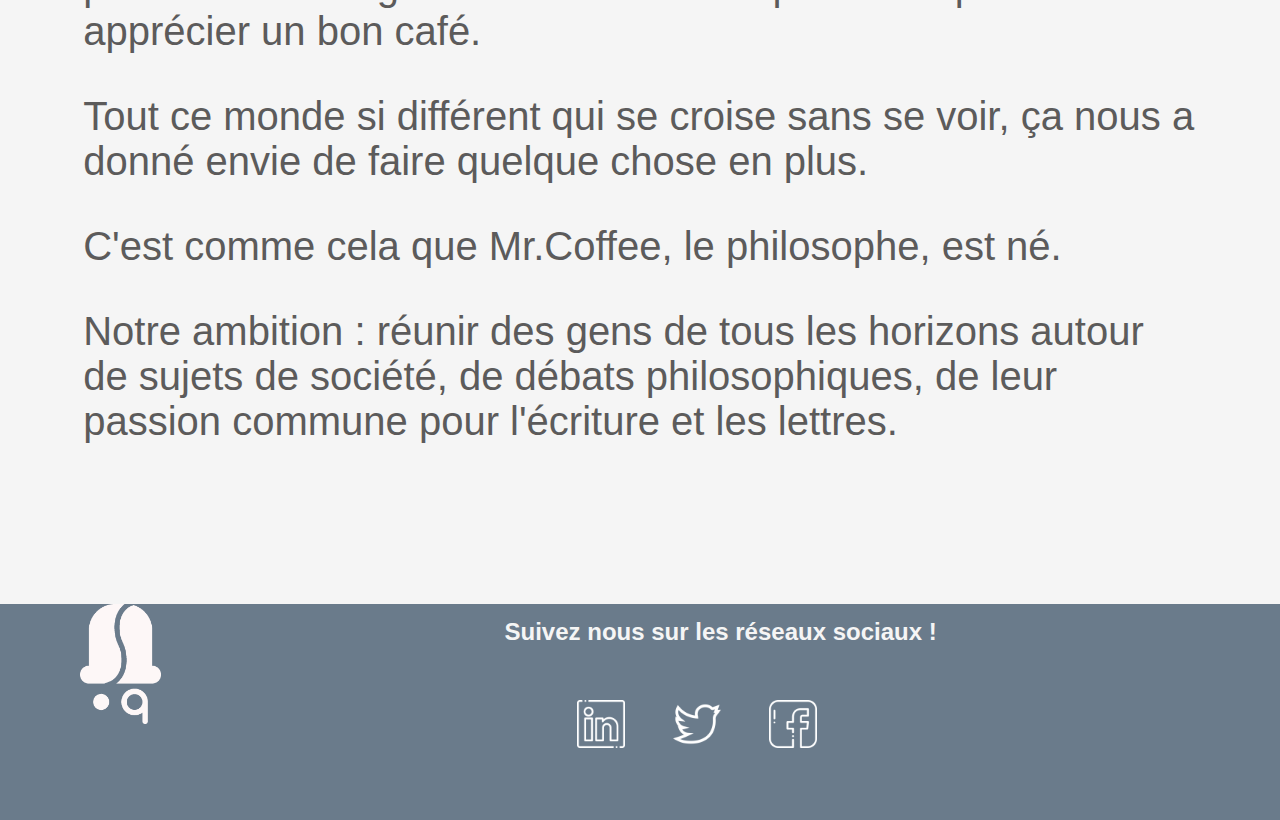
==== commit 381fb17c: "Correct Page Title" ====
--- a/about.html
+++ b/about.html
@@ -4,7 +4,7 @@
 <!-- HEAD -->
 <head>
   <meta charset="UTF-8" />
-  <title>Mr Coffee - Accueil</title>
+  <title>Mr Coffee - Qui sommes-nous?</title>
   <meta name="viewport" content="width=device-width,initial-scale=1" />
   <meta name="description" content="" />
   <meta name="keywords" content="mrcoffee, mr coffee, café, cafeteria, caffeé, coffee, kaffe, poèmes, poems, books, livres, bibliothèque, bibliothek, library, paris"/>
@@ -36,13 +36,15 @@
     <!-- MAIN BODY SECTION -->
     <section class="main-body-section">
 
-        <div class="container-fluid">
+        <div class="container-fluid about-content-1">
           <div class="row justify-content-between">
             <div class="col-6 about-text">
-              <h3 class="about-h2">Chez Mr.Coffee, notre engagement commence dans le café.</h3>
-              <p>On ne pouvait pas offrir un espace de liberté d'expression et de partage sans penser à ce que l'on sert dans nos tasses..</p>
-              <p>Tout nos cafés viennent d'exploitations équitables : les agriculteurs bénéficient d'une rémunération juste pour leur labeur, les conditions de travail respectent les droits de l'Homme.</p>
-              <p>C'est ce qui rend nos cafés si bons : ils poussent, sont cultivés, cueillis, et séchés dans le respect et l'amour.</p>
+                <div class="about-text-positioning">
+                    <h2>Chez Mr.Coffee, notre engagement commence dans le café.</h2>
+                </div>
+                <p>On ne pouvait pas offrir un espace de liberté d'expression et de partage sans penser à ce que l'on sert dans nos tasses..</p>
+                <p>Tout nos cafés viennent d'exploitations équitables : les agriculteurs bénéficient d'une rémunération juste pour leur labeur, les conditions de travail respectent les droits de l'Homme.</p>
+                <p>C'est ce qui rend nos cafés si bons : ils poussent, sont cultivés, cueillis, et séchés dans le respect et l'amour.</p>
             </div>
             <div class="col-md-5">
               <img class="img-fluid" src="./assets/trois_cafes.jpg" alt="Trois Cafes - Three Coffees">
@@ -50,17 +52,17 @@
           </div>
         </div>
   
-        <div class="container-fluid">
+        <div class="container-fluid about-content-2">
           <div class="row justify-content-between">
             <div class="col-md-5">
               <img class="img-fluid" src="./assets/mrcoffee_salle2.jpg" alt="Mr Coffee Salle 2 Interior">
             </div>
             <div class="col-6 about-text">
-              <h3 class="about-h2">Mr.Coffee, un café (presque) comme les autres.</h3>
-              <p>Ici, on vient pour retrouver quelqu'un, ou se retrouver avec soi, pour travailler sur son ordinateur ou se détendre, pour lire parmis les ouvrages de notre bibliothèque ou simplement apprécier un bon café.</p>
-              <p>Tout ce monde si différent qui se croise sans se voir, ça nous a donné envie de faire quelque chose en plus.</p>
-              <p>C'est comme cela que Mr.Coffee, le philosophe, est né.</p>
-              <p>Notre ambition : réunir des gens de tous les horizons autour de sujets de société, de débats philosophiques, de leur passion commune pour l'écriture et les lettres.</p>
+                <h2>Mr.Coffee, un café (presque) comme les autres.</h2>
+                <p>Ici, on vient pour retrouver quelqu'un, ou se retrouver avec soi, pour travailler sur son ordinateur ou se détendre, pour lire parmis les ouvrages de notre bibliothèque ou simplement apprécier un bon café.</p>
+                <p>Tout ce monde si différent qui se croise sans se voir, ça nous a donné envie de faire quelque chose en plus.</p>
+                <p>C'est comme cela que Mr.Coffee, le philosophe, est né.</p>
+                <p>Notre ambition : réunir des gens de tous les horizons autour de sujets de société, de débats philosophiques, de leur passion commune pour l'écriture et les lettres.</p>
             </div>
           </div>
         </div>
@@ -68,7 +70,7 @@
     </section>
 
     <!-- FOOTER -->
-    <footer class="container-fluid">
+    <footer class="footer container-fluid">
         <div class="row footer bg-gray-blue align-items-center">
             <div class="col-2">
               <a href="index.html"><img class="footer-icon" src="./assets/logo_blanc.png" alt="Mr Coffee Logo White"></a>
--- a/application.css
+++ b/application.css
@@ -112,7 +112,7 @@
     color: #5c5b5b;
 }
 
-/* headlines @ about page, bottom line @ home page */
+/* bottom line @ home page */
 .main-body-section h3 {
     font-size: 3rem;
     color: #5c5b5b;
@@ -213,8 +213,18 @@
     text-align: left;
 }
 
-.about-h2 {
-    font-size: 3.5rem;
+.about-content-1 {
+    margin-top: 5rem;
+}
+
+.about-content-2 {
+    margin-top: 12rem;
+    margin-bottom: 10rem;
+}
+
+.about-text-positioning {
+    margin-top: 8rem;
+    margin-right: 8rem;
 }
 
 /* FOOTER */
